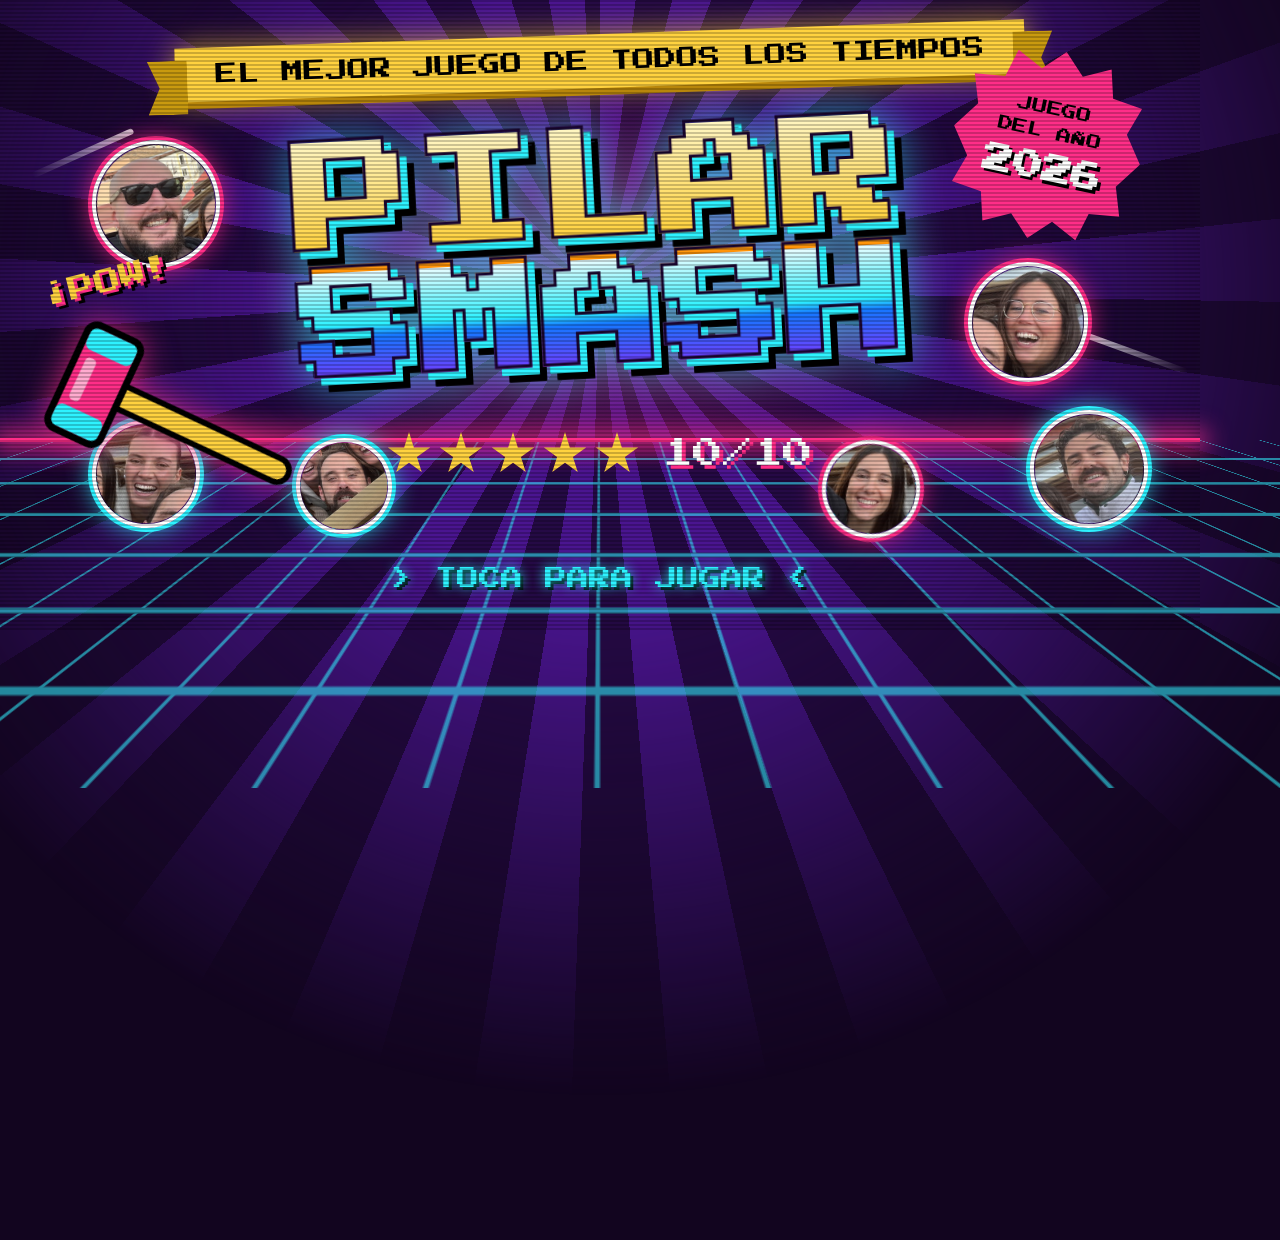
==== tools/tarjeta.html @ 1fb2706b "Tarjeta de WhatsApp: el mejor juego de todos los tiempos Nueva imagen og-v2.jpg (rayos, suelo synthw" ====
<!DOCTYPE html>
<html><head><meta charset="UTF-8">
<link href="https://fonts.googleapis.com/css2?family=Press+Start+2P&display=swap" rel="stylesheet">
<style>
  :root { --pink: #ff2e88; --yellow: #ffd23f; --cyan: #2ef2ff; --bg: #12051f; --purple: #3a0f6e; }
  * { margin: 0; box-sizing: border-box; }
  body { width: 1200px; height: 630px; overflow: hidden; position: relative; background: var(--bg);
    font-family: "Press Start 2P", monospace; color: #fff; }

  /* Rayos de sol detrás del logo */
  .rays { position: absolute; left: 50%; top: 46%; width: 1900px; height: 1900px; transform: translate(-50%, -50%);
    background: repeating-conic-gradient(from 0deg, #4a1590 0 7deg, #250a45 7deg 14deg);
    -webkit-mask: radial-gradient(circle, #000 0 22%, transparent 60%); mask: radial-gradient(circle, #000 0 22%, transparent 60%); }
  .glow { position: absolute; left: 50%; top: 44%; width: 760px; height: 420px; transform: translate(-50%, -50%);
    background: radial-gradient(ellipse, rgba(255,46,136,.55), transparent 65%); }

  /* Suelo synthwave */
  .grid { position: absolute; left: -300px; right: -300px; bottom: -40px; height: 230px;
    background:
      linear-gradient(transparent 0 92%, var(--cyan) 92%) 0 0 / 100% 34px,
      linear-gradient(90deg, transparent 0 96%, var(--cyan) 96%) 0 0 / 60px 100%;
    transform: perspective(300px) rotateX(58deg); transform-origin: 50% 0; opacity: .55; }
  .horizon { position: absolute; left: 0; right: 0; bottom: 188px; height: 4px; background: var(--pink); box-shadow: 0 0 24px 6px var(--pink); }

  .scan { position: absolute; inset: 0; background: repeating-linear-gradient(0deg, rgba(0,0,0,.2) 0 2px, transparent 2px 4px); z-index: 20; }

  /* Cinta superior */
  .ribbon { position: absolute; left: 50%; top: 34px; transform: translateX(-50%) rotate(-2deg); z-index: 6;
    background: var(--yellow); color: #000; font-size: 22px; padding: 16px 40px; white-space: nowrap;
    box-shadow: 0 7px 0 #b8860b, 0 0 30px rgba(255,210,63,.7); }
  .ribbon::before, .ribbon::after { content: ""; position: absolute; top: 12px; width: 40px; height: 100%; background: #c99a0f; z-index: -1;
    clip-path: polygon(0 0, 100% 0, 100% 100%, 0 100%, 30% 50%); }
  .ribbon::before { left: -28px; }
  .ribbon::after { right: -28px; transform: scaleX(-1); }

  /* Logo */
  .logo { position: absolute; left: 50%; top: 128px; transform: translateX(-50%) rotate(-3deg); text-align: center; z-index: 5; }
  .logo h1 { font-size: 118px; line-height: 1.08; letter-spacing: 4px;
    background: linear-gradient(180deg, #fff6c2 0%, var(--yellow) 42%, #ff8a00 52%, var(--pink) 100%);
    -webkit-background-clip: text; background-clip: text; color: transparent;
    -webkit-text-stroke: 3px #1a0530;
    filter: drop-shadow(7px 7px 0 var(--cyan)) drop-shadow(7px 7px 0 #000) drop-shadow(0 0 22px rgba(46,242,255,.6)); }
  .logo h1 span { background: linear-gradient(180deg, #e9fdff 0%, var(--cyan) 45%, #1677ff 55%, #8a2eff 100%);
    -webkit-background-clip: text; background-clip: text; }

  /* Estrellas + nota */
  .rating { position: absolute; left: 50%; top: 432px; transform: translateX(-50%); display: flex; align-items: center; gap: 24px; z-index: 6; }
  .stars { display: flex; gap: 8px; }
  .star { width: 44px; height: 44px; background: var(--yellow); filter: drop-shadow(3px 3px 0 #b8860b) drop-shadow(0 0 8px var(--yellow));
    clip-path: polygon(50% 0, 61% 35%, 98% 35%, 68% 57%, 79% 91%, 50% 70%, 21% 91%, 32% 57%, 2% 35%, 39% 35%); }
  .score { font-size: 30px; color: #fff; text-shadow: 4px 4px 0 var(--pink); }

  /* Sello "Juego del año" */
  .badge { position: absolute; right: 58px; top: 50px; width: 190px; height: 190px; z-index: 7; transform: rotate(12deg);
    display: grid; place-items: center; text-align: center; color: #000; font-size: 15px; line-height: 1.6;
    background: var(--pink);
    clip-path: polygon(50% 0%, 61% 11%, 75% 4%, 79% 19%, 95% 21%, 90% 36%, 100% 50%, 90% 64%, 95% 79%, 79% 81%, 75% 96%, 61% 89%, 50% 100%, 39% 89%, 25% 96%, 21% 81%, 5% 79%, 10% 64%, 0% 50%, 10% 36%, 5% 21%, 21% 19%, 25% 4%, 39% 11%); }
  .badge b { display: block; font-size: 30px; color: #fff; text-shadow: 3px 3px 0 #000; }

  /* Caras volando */
  .face { position: absolute; border-radius: 50%; border: 4px solid #fff; z-index: 4;
    box-shadow: 0 0 0 4px var(--pink), 0 0 26px var(--pink); }
  .face.c { box-shadow: 0 0 0 4px var(--cyan), 0 0 26px var(--cyan); }
  .speed { position: absolute; height: 6px; border-radius: 3px; background: linear-gradient(90deg, transparent, #fff); z-index: 3; opacity: .8; }

  /* Martillo */
  .hammer { position: absolute; width: 230px; left: 44px; top: 300px; transform: rotate(-20deg); z-index: 6;
    filter: drop-shadow(0 0 16px rgba(255,46,136,.8)); }
  .boom { position: absolute; left: 42px; top: 268px; font-size: 26px; color: var(--yellow); z-index: 7; transform: rotate(-14deg);
    text-shadow: 3px 3px 0 var(--pink), 6px 6px 0 #000; }

  .cta { position: absolute; left: 50%; bottom: 40px; transform: translateX(-50%); z-index: 6; font-size: 22px; white-space: nowrap;
    color: var(--cyan); text-shadow: 0 0 12px var(--cyan), 3px 3px 0 #000; }
</style></head>
<body>
  <div class="rays"></div>
  <div class="glow"></div>
  <div class="grid"></div>
  <div class="horizon"></div>

  <div class="ribbon">EL MEJOR JUEGO DE TODOS LOS TIEMPOS</div>

  <!-- caras alrededor del logo (con estelas de velocidad) -->
  <div class="speed" style="left:28px;top:150px;width:110px;transform:rotate(-24deg)"></div>
  <img class="face" src="../faces/1.png" style="left:92px;top:140px;width:128px;transform:rotate(-12deg)">
  <img class="face c" src="../faces/3.png" style="left:92px;top:420px;width:108px;transform:rotate(10deg)">
  <img class="face c" src="../faces/4.png" style="left:296px;top:438px;width:96px;transform:rotate(-8deg)">
  <div class="speed" style="left:1080px;top:350px;width:110px;transform:rotate(200deg)"></div>
  <img class="face" src="../faces/5.png" style="left:968px;top:262px;width:120px;transform:rotate(9deg)">
  <img class="face c" src="../faces/6.png" style="left:1030px;top:410px;width:118px;transform:rotate(-10deg)">
  <img class="face" src="../faces/2.png" style="left:822px;top:440px;width:98px;transform:rotate(12deg)">

  <div class="logo"><h1>PILAR<br><span>SMASH</span></h1></div>

  <div class="rating">
    <div class="stars"><i class="star"></i><i class="star"></i><i class="star"></i><i class="star"></i><i class="star"></i></div>
    <div class="score">10/10</div>
  </div>

  <div class="badge"><div>JUEGO<br>DEL AÑO<b>2026</b></div></div>

  <div class="boom">¡POW!</div>
  <svg class="hammer" viewBox="0 0 100 100" xmlns="http://www.w3.org/2000/svg">
    <line x1="90" y1="90" x2="30" y2="30" stroke="#000" stroke-width="13" stroke-linecap="round"/>
    <line x1="90" y1="90" x2="30" y2="30" stroke="#ffd23f" stroke-width="8" stroke-linecap="round"/>
    <g transform="translate(28 28) rotate(-45)">
      <rect x="-26" y="-14" width="52" height="28" rx="6" fill="#000"/>
      <rect x="-23" y="-11" width="46" height="22" rx="4" fill="#ff2e88"/>
      <rect x="-23" y="-11" width="10" height="22" rx="3" fill="#2ef2ff"/>
      <rect x="13" y="-11" width="10" height="22" rx="3" fill="#2ef2ff"/>
      <rect x="-10" y="-8" width="20" height="5" rx="2" fill="#fff" opacity=".6"/>
    </g>
  </svg>

  <div class="cta">&gt; TOCA PARA JUGAR &lt;</div>
  <div class="scan"></div>
</body></html>
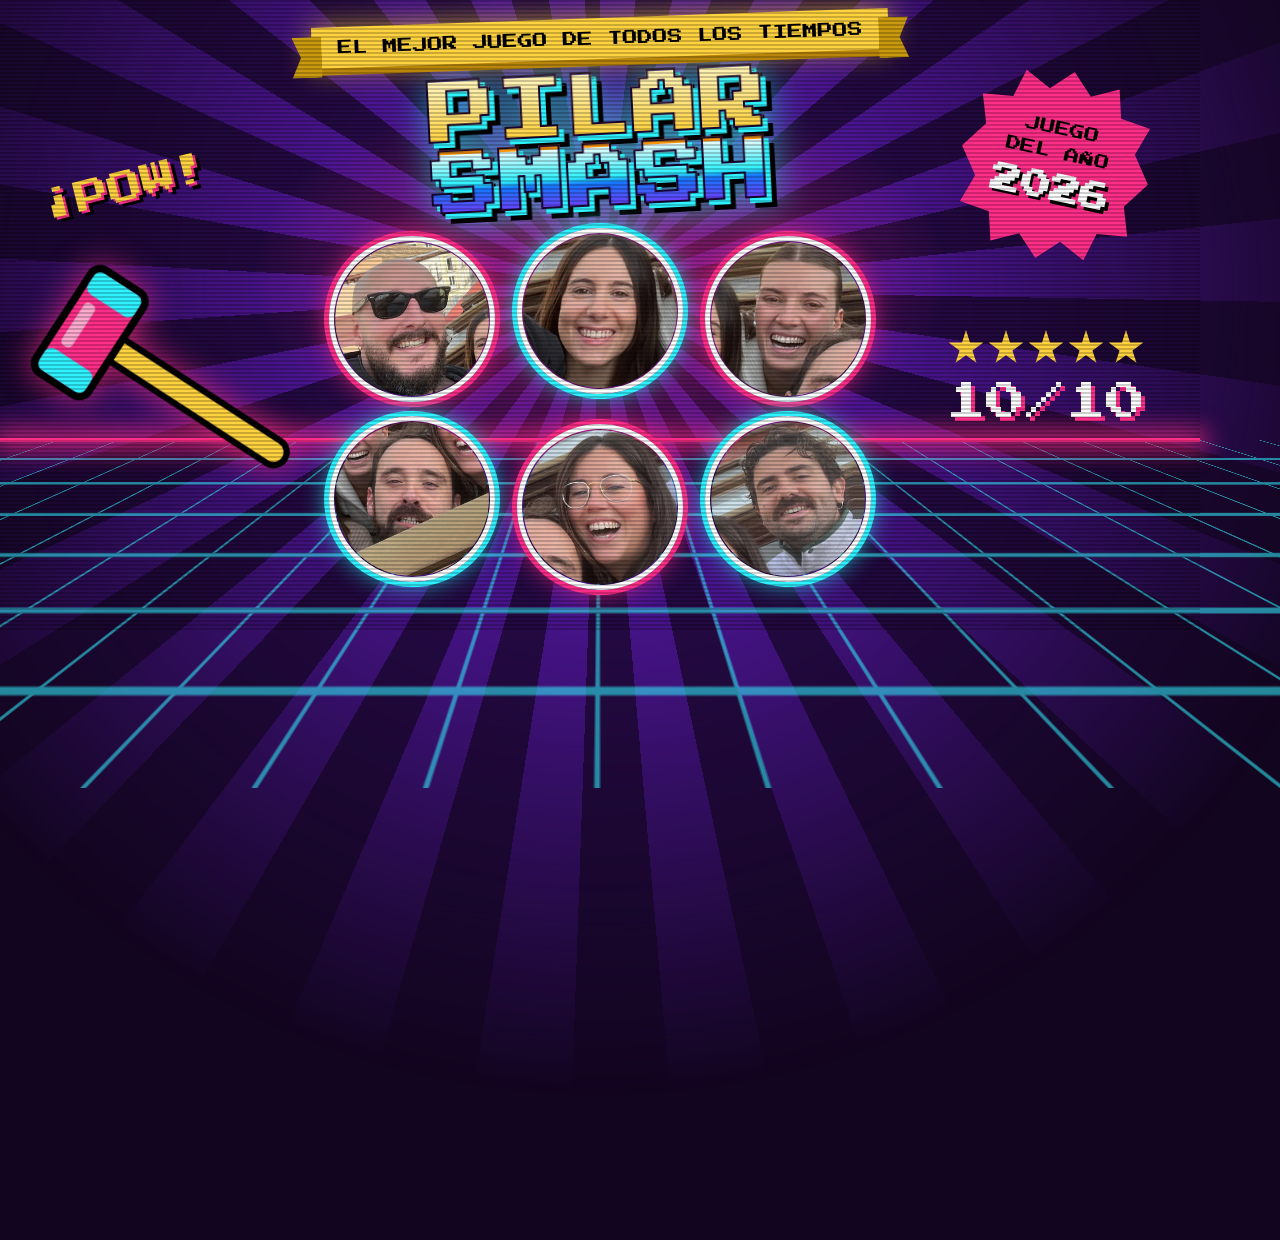
==== commit b455ab6e: "Tarjeta v3: las 6 caras grandes en el cuadrado central WhatsApp suele recortar la vista previa en cu" ====
--- a/tools/tarjeta.html
+++ b/tools/tarjeta.html
@@ -71,6 +71,30 @@
 
   .cta { position: absolute; left: 50%; bottom: 40px; transform: translateX(-50%); z-index: 6; font-size: 22px; white-space: nowrap;
     color: var(--cyan); text-shadow: 0 0 12px var(--cyan), 3px 3px 0 #000; }
+
+  /* ---- v3: todo lo importante dentro del cuadrado central (x 285-915) ---- */
+  .ribbon { top: 18px; font-size: 15px; padding: 13px 26px; }
+  .ribbon::before, .ribbon::after { top: 9px; width: 30px; }
+  .ribbon::before { left: -20px; } .ribbon::after { right: -20px; }
+  .logo { top: 74px; }
+  .logo h1 { font-size: 66px; letter-spacing: 2px; -webkit-text-stroke: 2px #1a0530;
+    filter: drop-shadow(5px 5px 0 var(--cyan)) drop-shadow(5px 5px 0 #000) drop-shadow(0 0 18px rgba(46,242,255,.6)); }
+  .faces { position: absolute; left: 50%; top: 236px; transform: translateX(-50%); z-index: 5;
+    display: grid; grid-template-columns: repeat(3, 166px); gap: 14px 22px; }
+  .faces img { width: 166px; height: 166px; border-radius: 50%; border: 5px solid #fff;
+    box-shadow: 0 0 0 5px var(--pink), 0 0 26px var(--pink); }
+  .faces img:nth-child(even) { box-shadow: 0 0 0 5px var(--cyan), 0 0 26px var(--cyan); }
+  .faces img:nth-child(1) { transform: rotate(-8deg); } .faces img:nth-child(2) { transform: translateY(-8px) rotate(5deg); }
+  .faces img:nth-child(3) { transform: rotate(9deg); }  .faces img:nth-child(4) { transform: rotate(6deg); }
+  .faces img:nth-child(5) { transform: translateY(8px) rotate(-5deg); } .faces img:nth-child(6) { transform: rotate(-9deg); }
+  /* Alas laterales (solo se ven cuando WhatsApp enseña la tarjeta ancha) */
+  .badge { right: 50px; top: 70px; }
+  .side-rating { position: absolute; right: 44px; top: 330px; width: 220px; display: flex; flex-direction: column; align-items: center; gap: 16px; z-index: 6; }
+  .side-rating .stars { gap: 4px; } .side-rating .star { width: 36px; height: 36px; }
+  .side-rating .score { font-size: 40px; }
+  .hammer { width: 250px; left: 30px; top: 250px; transform: rotate(-12deg); }
+  .boom { left: 40px; top: 170px; font-size: 34px; }
+  .cta { left: 128px; bottom: 34px; transform: none; font-size: 16px; }
 </style></head>
 <body>
   <div class="rays"></div>
@@ -79,25 +103,12 @@
   <div class="horizon"></div>
 
   <div class="ribbon">EL MEJOR JUEGO DE TODOS LOS TIEMPOS</div>
-
-  <!-- caras alrededor del logo (con estelas de velocidad) -->
-  <div class="speed" style="left:28px;top:150px;width:110px;transform:rotate(-24deg)"></div>
-  <img class="face" src="../faces/1.png" style="left:92px;top:140px;width:128px;transform:rotate(-12deg)">
-  <img class="face c" src="../faces/3.png" style="left:92px;top:420px;width:108px;transform:rotate(10deg)">
-  <img class="face c" src="../faces/4.png" style="left:296px;top:438px;width:96px;transform:rotate(-8deg)">
-  <div class="speed" style="left:1080px;top:350px;width:110px;transform:rotate(200deg)"></div>
-  <img class="face" src="../faces/5.png" style="left:968px;top:262px;width:120px;transform:rotate(9deg)">
-  <img class="face c" src="../faces/6.png" style="left:1030px;top:410px;width:118px;transform:rotate(-10deg)">
-  <img class="face" src="../faces/2.png" style="left:822px;top:440px;width:98px;transform:rotate(12deg)">
-
   <div class="logo"><h1>PILAR<br><span>SMASH</span></h1></div>
 
-  <div class="rating">
-    <div class="stars"><i class="star"></i><i class="star"></i><i class="star"></i><i class="star"></i><i class="star"></i></div>
-    <div class="score">10/10</div>
+  <div class="faces">
+    <img src="../faces/1.png"><img src="../faces/2.png"><img src="../faces/3.png">
+    <img src="../faces/4.png"><img src="../faces/5.png"><img src="../faces/6.png">
   </div>
-
-  <div class="badge"><div>JUEGO<br>DEL AÑO<b>2026</b></div></div>
 
   <div class="boom">¡POW!</div>
   <svg class="hammer" viewBox="0 0 100 100" xmlns="http://www.w3.org/2000/svg">
@@ -112,6 +123,11 @@
     </g>
   </svg>
 
-  <div class="cta">&gt; TOCA PARA JUGAR &lt;</div>
+  <div class="badge"><div>JUEGO<br>DEL AÑO<b>2026</b></div></div>
+  <div class="side-rating">
+    <div class="stars"><i class="star"></i><i class="star"></i><i class="star"></i><i class="star"></i><i class="star"></i></div>
+    <div class="score">10/10</div>
+  </div>
+
   <div class="scan"></div>
 </body></html>
